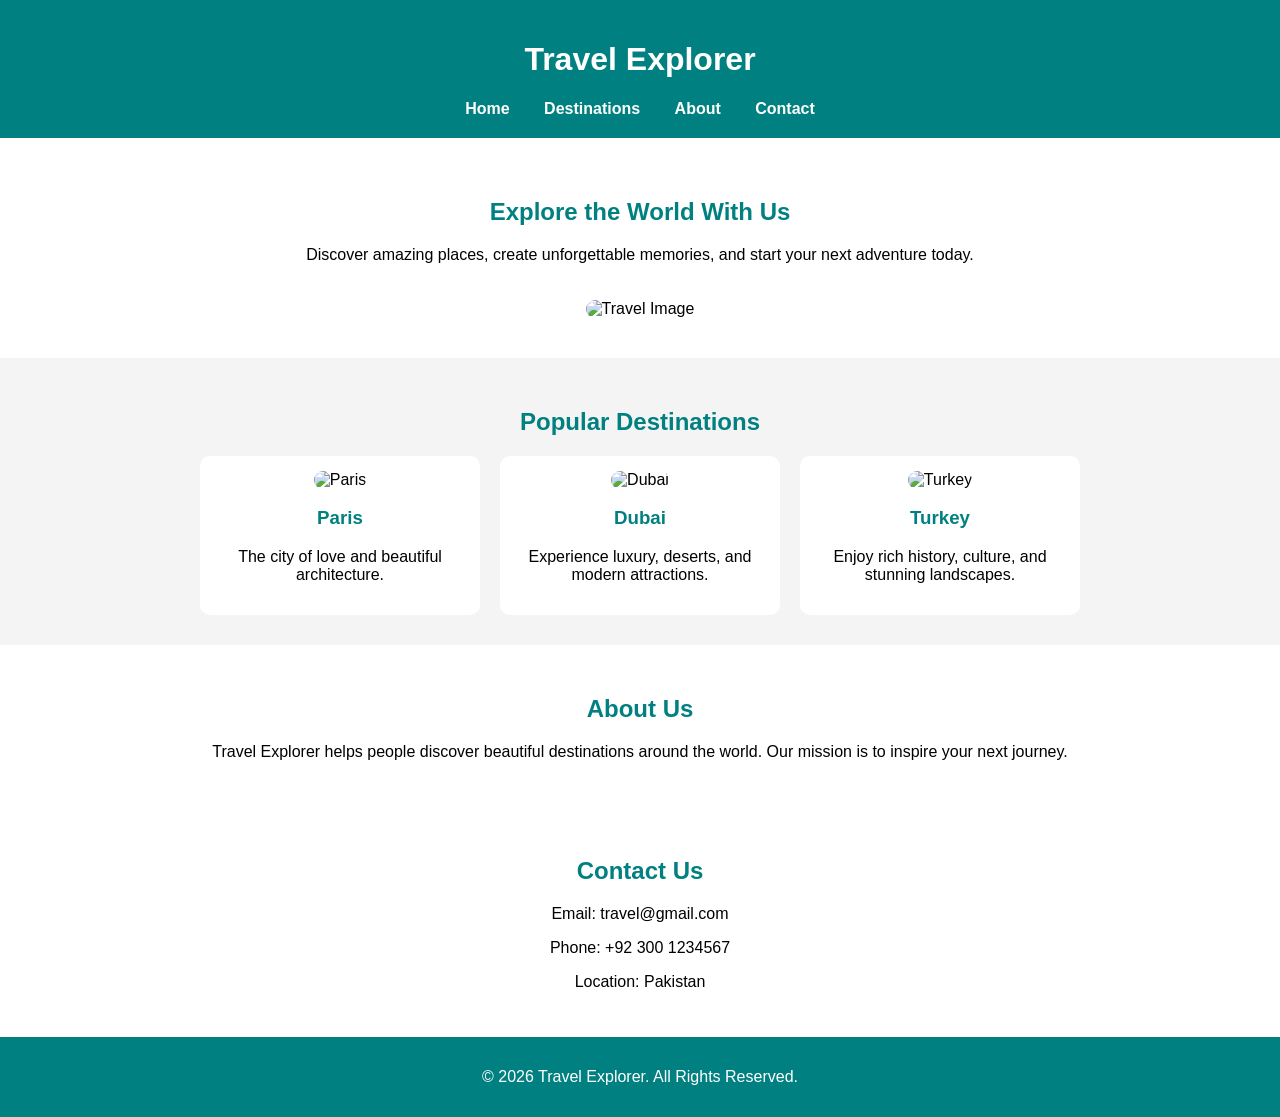
==== index.html @ cb8ccefd "Add files via upload" ====
<!DOCTYPE html>
<html lang="en">
<head>
    <meta charset="UTF-8">
    <meta name="viewport" content="width=device-width, initial-scale=1.0">
    <title>Travel Explorer</title>

    <link rel="stylesheet" href="style.css">
</head>
<body>

    <!-- Header -->
    <header>
        <h1>Travel Explorer</h1>

        <nav>
            <a href="#home">Home</a>
            <a href="#destinations">Destinations</a>
            <a href="#about">About</a>
            <a href="#contact">Contact</a>
        </nav>
    </header>

    <!-- Hero Section -->
    <section id="home" class="hero">
        <h2>Explore the World With Us</h2>

        <p>
            Discover amazing places, create unforgettable memories,
            and start your next adventure today.
        </p>

        <img src="images/hero.jpg" alt="Travel Image">
    </section>

    <!-- Destinations -->
    <section id="destinations">
        <h2>Popular Destinations</h2>

        <div class="cards">

            <div class="card">
                <img src="images/paris.jpg" alt="Paris">
                <h3>Paris</h3>
                <p>The city of love and beautiful architecture.</p>
            </div>

            <div class="card">
                <img src="images/dubai.jpg" alt="Dubai">
                <h3>Dubai</h3>
                <p>Experience luxury, deserts, and modern attractions.</p>
            </div>

            <div class="card">
                <img src="images/turkey.jpg" alt="Turkey">
                <h3>Turkey</h3>
                <p>Enjoy rich history, culture, and stunning landscapes.</p>
            </div>

        </div>
    </section>

    <!-- About -->
    <section id="about">
        <h2>About Us</h2>

        <p>
            Travel Explorer helps people discover beautiful destinations
            around the world. Our mission is to inspire your next journey.
        </p>
    </section>

    <!-- Contact -->
    <section id="contact">
        <h2>Contact Us</h2>

        <p>Email: travel@gmail.com</p>
        <p>Phone: +92 300 1234567</p>
        <p>Location: Pakistan</p>
    </section>

    <!-- Footer -->
    <footer>
        <p>© 2026 Travel Explorer. All Rights Reserved.</p>
    </footer>

</body>
</html>
---- style.css ----
body {
    margin: 0;
    font-family: Arial, sans-serif;
    background-color: #f4f4f4;
}

/* Header */
header {
    background-color: #008080;
    color: white;
    text-align: center;
    padding: 20px;
}

nav {
    margin-top: 10px;
}

nav a {
    color: white;
    text-decoration: none;
    margin: 15px;
    font-weight: bold;
}

nav a:hover {
    text-decoration: underline;
}

/* Hero Section */
.hero {
    text-align: center;
    padding: 40px 20px;
    background-color: white;
}

.hero img {
    width: 80%;
    max-width: 700px;
    border-radius: 10px;
    margin-top: 20px;
}

/* Sections */
section {
    padding: 30px;
}

section h2 {
    text-align: center;
    color: #008080;
}

/* Destination Cards */
.cards {
    display: flex;
    justify-content: center;
    flex-wrap: wrap;
    gap: 20px;
}

.card {
    background-color: white;
    width: 250px;
    padding: 15px;
    border-radius: 10px;
    text-align: center;
}

.card img {
    width: 100%;
    border-radius: 10px;
}

.card h3 {
    color: #008080;
}

/* Contact */
#contact {
    text-align: center;
    background-color: white;
}

/* Footer */
footer {
    background-color: #008080;
    color: white;
    text-align: center;
    padding: 15px;
}
#about {
    text-align: center;
    background-color: white;
}
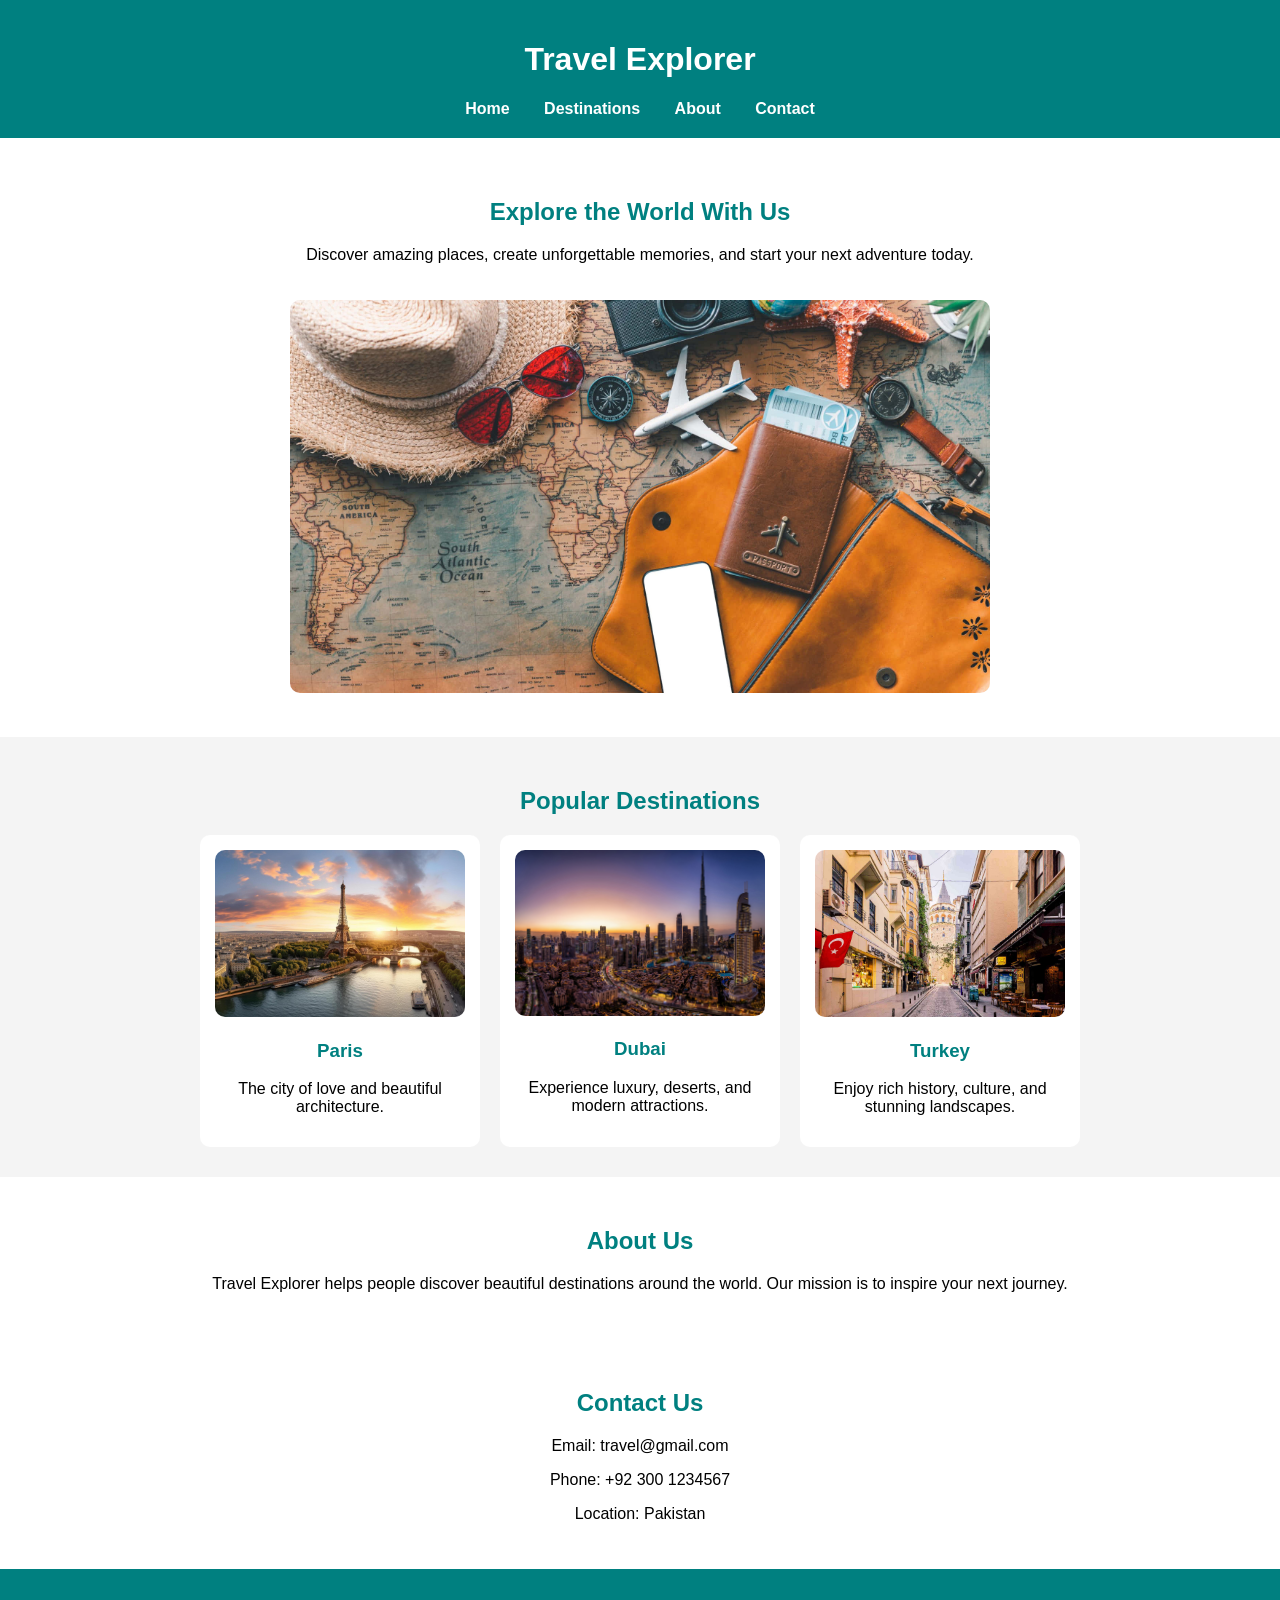
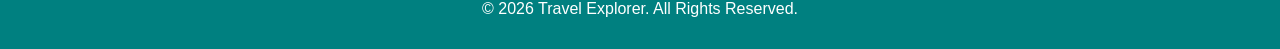
==== commit c2d5a7e4: "Update index.html" ====
--- a/index.html
+++ b/index.html
@@ -30,7 +30,7 @@
             and start your next adventure today.
         </p>
 
-        <img src="images/hero.jpg" alt="Travel Image">
+        <img src="hero.jpg" alt="Travel Image">
     </section>
 
     <!-- Destinations -->
@@ -40,19 +40,19 @@
         <div class="cards">
 
             <div class="card">
-                <img src="images/paris.jpg" alt="Paris">
+                <img src="paris.jpg" alt="Paris">
                 <h3>Paris</h3>
                 <p>The city of love and beautiful architecture.</p>
             </div>
 
             <div class="card">
-                <img src="images/dubai.jpg" alt="Dubai">
+                <img src="dubai.jpg" alt="Dubai">
                 <h3>Dubai</h3>
                 <p>Experience luxury, deserts, and modern attractions.</p>
             </div>
 
             <div class="card">
-                <img src="images/turkey.jpg" alt="Turkey">
+                <img src="turkey.jpg" alt="Turkey">
                 <h3>Turkey</h3>
                 <p>Enjoy rich history, culture, and stunning landscapes.</p>
             </div>
@@ -85,4 +85,4 @@
     </footer>
 
 </body>
-</html>+</html>
